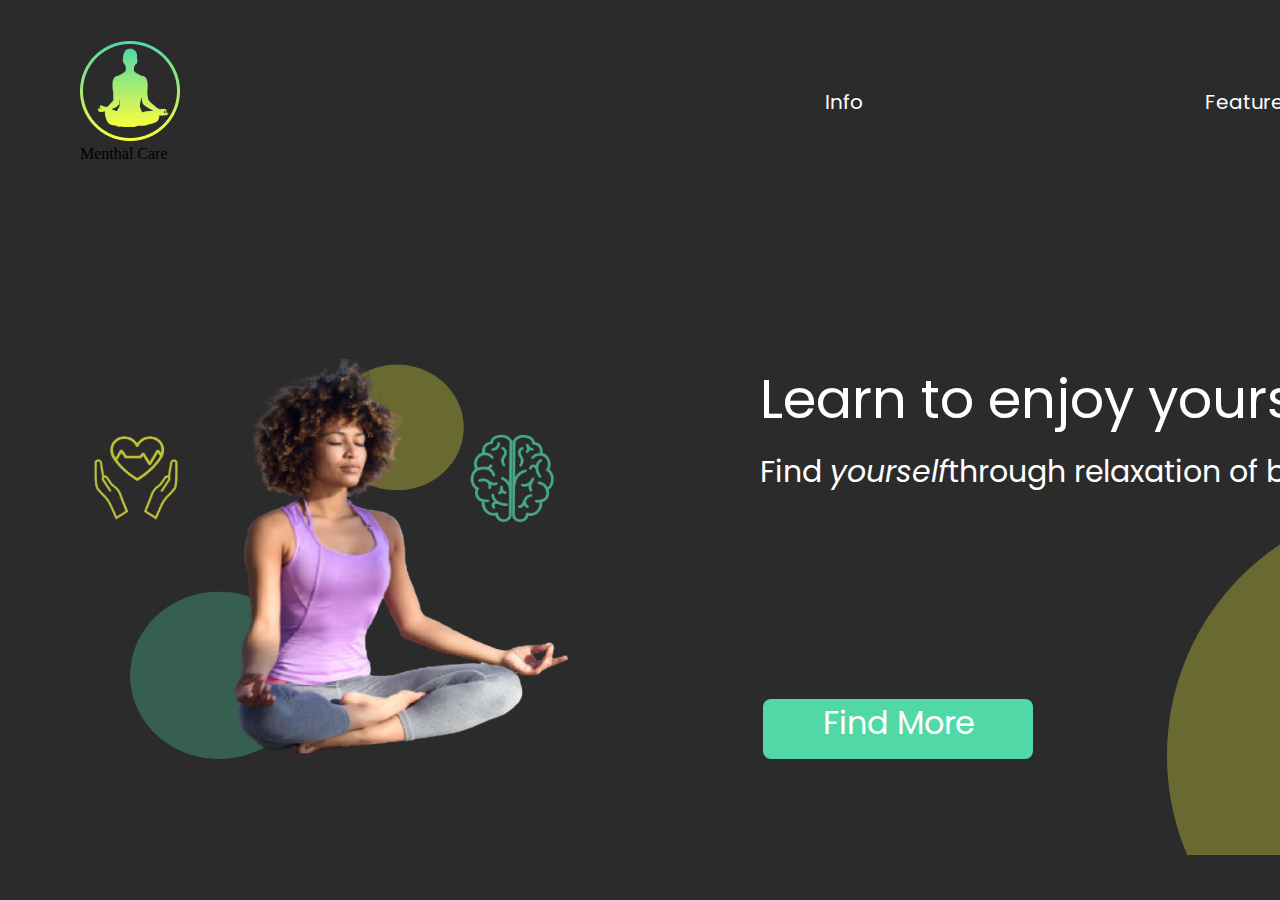
==== index.html @ 7956b2cd "added link for header" ====
<!DOCTYPE html>
<html lang="en">
<head>
    <link rel="shortcut icon" href="assets/images/favicon-32x32.png">
    <link rel="preconnect" href="https://fonts.googleapis.com">
    <link rel="preconnect" href="https://fonts.gstatic.com" crossorigin>
    <link href="https://fonts.googleapis.com/css2?family=Bai+Jamjuree:wght@200&family=Nunito:wght@300&family=Poppins:wght@200&display=swap" rel="stylesheet">
    <link rel="stylesheet" href="assets/css/style.css">
    <meta charset="UTF-8">
    <meta http-equiv="X-UA-Compatible" content="IE=edge">
    <meta name="viewport" content="width=device-width, initial-scale=1.0">
    <title>Menthal Care</title>
</head>
<body>
    <header id="main_h">
        <figure>
            <img src="assets/images/Logo.png" alt="">
            <figcaption>Menthal Care</figcaption>
        </figure>
        <nav>
            <a href="info.html">Info</a>
            <a href="features_page.html">Features</a>
            <a href="https://patient.info/forums">Q&A</a>
        </nav>
    </header>
    <section id="main_s">
        <img src="assets/images/hom_img.png" alt="img">
        <div>
            <h1>Learn to enjoy yourself</h1>
            <h3>Find <em>yourself</em>through relaxation of body and mind</h3>
            <a href="features_page.html">Find More</a>
        </div>
    </section>
    <footer>

    </footer>
    <img src="assets/images/Yellow_trapez.png" alt="fon img" id="crug1">
</body>
</html>
---- assets/css/style.css ----
body{
    background-color: #2B2B2B;
    width: 1520px;
    margin:0%;
    overflow-x: hidden;
}

a{
    text-decoration: none;
}

/*First page*/

header#main_h nav a#selected_page{
    color: #FBFF3F;
}

header#main_h{
    margin-top: 25px;
    margin-left: 40px;
    display:grid;
    grid-template-columns: 720px 760px;
}

header#main_h a{
    width: 315px;
    margin-left: 65px;
}

header#main_h a figure{
   display: grid;
   grid-template-columns: 45px 280px;
   margin: 0%;
   width: 315px;
}

header#main_h a figure figcaption{
    font-family: poppins ;
    font-size: 34px;
    font-weight: 400;
    width: 270px;
    margin-left: 15px;
    color: white;
}

header#main_h a figure img{
    width: 45px;
    height: 45px;
}

header#main_h nav{
    display: grid;
    grid-template-columns: auto auto auto;
    align-items: center;
}

header#main_h nav a{
    font-family: poppins;
    font-size: 20px;
    font-weight: 400;
    color: white;
}

header#main_h nav a:hover{ 
     color: #FBFF3F;
}

section#main_s{
    margin-top: 180px;
    display: grid;
    grid-template-columns: 1fr 1fr;
}

section#main_s img{
    width:500px ;
    height: 400px; 
    margin-left: 70px;
}

section#main_s div{
    display: grid;
    grid-template-rows: 90px 250px; 
}

section#main_s div h1{
    font-size: 54px;
    font-family: poppins;
    font-weight: 400;
    margin: 0px;
    color: white;
}

section#main_s div h3{
    margin: 0%;
    color: white;
    font-size: 30px;
    font-family: poppins;
    font-style: normal;
    font-weight: normal;
}

section#main_s div a{
    margin-left: 3px;
    color: #ffffff;
    font-size: 32px;
    font-family: poppins;
    border: 1px;
    border-radius: 0%;
    background-color: #50D8A7;
    width: 270px;
    text-align: center;
    border-radius: 8px;
    transition: border-radius 1.5s;
}

section#main_s div a:hover{
    margin-left: 3px;
    color: black;
    font-size: 32px;
    font-family: poppins;
    border: 1px;
    border-radius: 24px;
    background-color: #FBFF3F;
    width: 270px;
    text-align: center;
}

body img#crug1{
    position: absolute;
    transform: translate(1167px, -257px);
}

/*Second page*/

body div#features_buttons{
    display: grid;
    grid-template-columns: repeat(3, 1fr);
    grid-template-rows: auto auto;
    place-items: center;  
    margin-bottom: 280px;
}

body div#features_buttons h2#head_txt{
    grid-column-start: 1;
    grid-column-end: 4;
    margin-top: 35px;
    margin-left: 100px;
    font-family: poppins;
    font-size: 44px;
    font-weight: 400;
    color: white;
    justify-self: start;
}

body div#features_buttons a figure{
    background-color: #1B1B1B;
    display: grid;
    grid-template-rows: 1fr 1fr;
    width: 300px;
    height: 300px;
    margin: 0%;
    border:1px;
    border-radius: 0px;
    place-items: center;
    cursor: pointer;
    transition: background-color .3s;
    transition: border-radius .7s;
}

body div#features_buttons a figure:hover{
    background-color: white;
    display: grid;
    grid-template-rows: 1fr 1fr;
    width: 300px;
    height: 300px;
    border-radius: 25%;
    place-items: center;
    cursor: pointer;
}

body div#features_buttons a figure img{
    width: 150px;
    height: 150px;
    margin-top: 30px;
}

body div#features_buttons a figure:hover img{
    width: 150px;
    height: 150px;
    margin-top: 30px;
    filter: invert(100%);
}

body div#features_buttons a figure figcaption{
    text-align: center;
    font-family: poppins;
    font-size: 30px;
    font-weight: 700;
    color: white;
}

body div#features_buttons a figure:hover figcaption{
    text-align: center;
    font-family: poppins;
    font-size: 30px;
    font-weight: 700;
    color: #2B2B2B;
}

/*Section "what is meditation"*/

body section#section_definition{
    background-color: #50D8A7;
    width: 100%;
}

body section#section_definition div{
    display: grid;
    grid-template-columns: 1fr 1fr;
    grid-template-rows: 1fr 2fr 1fr;
}

body section#section_definition div h2{
    grid-column-start: 1;
    grid-column-end: 3;
    margin-top: 35px;
    margin-left: 100px;
    font-family: poppins;
    font-size: 44px;
    font-weight: 400;
    color: white;
    justify-self: start;
}

body section#section_definition div p{
    margin-left: 100px;
    font-family: poppins;
    font-size: 24px;
    font-weight: 400;
    color: white;
    justify-self: start;
    margin-top: 0%;
}

body section#section_definition div img{
    width: 600px;
    height: 400px;
    place-self: center;
}

body section#section_definition div a{
    color: black;
    background-color: #FBFF3F;
    width: 250px;
    height: 55px;
    margin-left: 100px;
    font-size: 32px;
    font-family: poppins;
    border: 1px;
    border-radius: 0%;
    text-align: center;
    border-radius: 8px;
    transition: background-color .4s;
    transition: color .4s;
}

body section#section_definition div a:hover{
    color: white;
    background-color: #1B1B1B;
    width: 250px;
    height: 55px;
    margin-left: 100px;
    font-size: 32px;
    font-family: poppins;
    border: 20px;
    text-align: center;
    border-radius: 8px;
}

/*Section methods of meditation*/

body section#section_methods{
    background-color: #FBFF3F;
}

body section#section_methods div{
    display: grid;
    grid-template-columns: 1fr 1fr;
    grid-template-rows: 1fr repeat(3, 2fr) 1fr;
    row-gap: 55px;
}

body section#section_methods h2{
    grid-column-start: 1;
    grid-column-end: 3;
    margin-top: 35px;
    margin-left: 100px;
    font-family: poppins;
    font-size: 44px;
    font-weight: 400;
    color: black;
    justify-self: start;
}

body section#section_methods p{
    font-family: poppins;
    font-size: 24px;
    font-weight: 400;
    color: black;
    justify-self: start;
    margin-top: 0%;
}

body section#section_methods p.container-right{
    font-family: poppins;
    font-size: 24px;
    font-weight: 400;
    color: black;
    justify-self: start;
    margin-top: 0%;
    margin-right: 100px ;
}

body section#section_methods p.container-left{
    font-family: poppins;
    font-size: 24px;
    font-weight: 400;
    color: black;
    justify-self: start;
    margin-top: 0%;
    margin-left: 100px ;
}

body section#section_methods div img.sec2_img{
    width: 500px;
    height: 280px;
    place-self: center;
}

body section#section_methods div a{
    grid-column-start: 1;
    grid-column-end: 3;
    place-self: center;
    color: black;
    background-color: #50D8A7;
    width: 250px;
    height: 55px;
    font-size: 32px;
    font-family: poppins;
    border: 1px;
    text-align: center;
    border-radius: 8px;
    transition: background-color .4s;
    transition: color .4s;
}

body section#section_methods div a:hover{
    color: white;
    background-color: #1B1B1B;
    width: 250px;
    height: 55px;
    font-size: 32px;
    font-family: poppins;
    border: 20px;
    border-radius: 0%;
    text-align: center;
    border-radius: 8px;
}

/*section benefits*/
body section#section_benefits{
    width: 100%;
    background-color: #ffffff;
}

body section#section_benefits div{
    display: grid;
    grid-template-columns: 1fr 1fr 1fr 1fr;
    grid-template-rows: 150px 1fr 125px;
    row-gap: 55px;
}

body section#section_benefits h2{
    grid-column-start: 1;
    grid-column-end: 5;
    margin-top: 35px;
    margin-left: 100px;
    font-family: poppins;
    font-size: 44px;
    font-weight: 400;
    color: black;
    justify-self: start;
}

body section#section_benefits div figure{
    display: grid;
    grid-template-rows: 1fr 160px;
    row-gap: 29px;
}

body section#section_benefits div figure img{
    width : 250px;
    height: 170px;
    place-self: center;
}

body section#section_benefits div figure figcaption{
    text-align: center;
    font-family: poppins;
    font-size: 30px;
    font-weight: 700;
    color: black;
}

body section#section_benefits div a{
    grid-column-start: 1;
    grid-column-end: 5;
    justify-self: end;   
    margin-right: 100px;
    color: white;
    background-color: #1B1B1B;
    width: 250px;
    height: 55px;
    font-size: 32px;
    font-family: poppins;
    border: 1px; 
    text-align: center;
    border-radius: 8px;
    transition: background-color .4s;
    transition: color .4s;
}

body section#section_benefits div a:hover{
    grid-column-start: 1;
    grid-column-end: 5;
    justify-self: end;
    margin-right: 100px;
    color: black;
    background-color: #50D8A7;
    width: 250px;
    height: 55px;
    font-size: 32px;
    font-family: poppins;
    border: 1px;
    text-align: center;
    border-radius: 8px; 
}
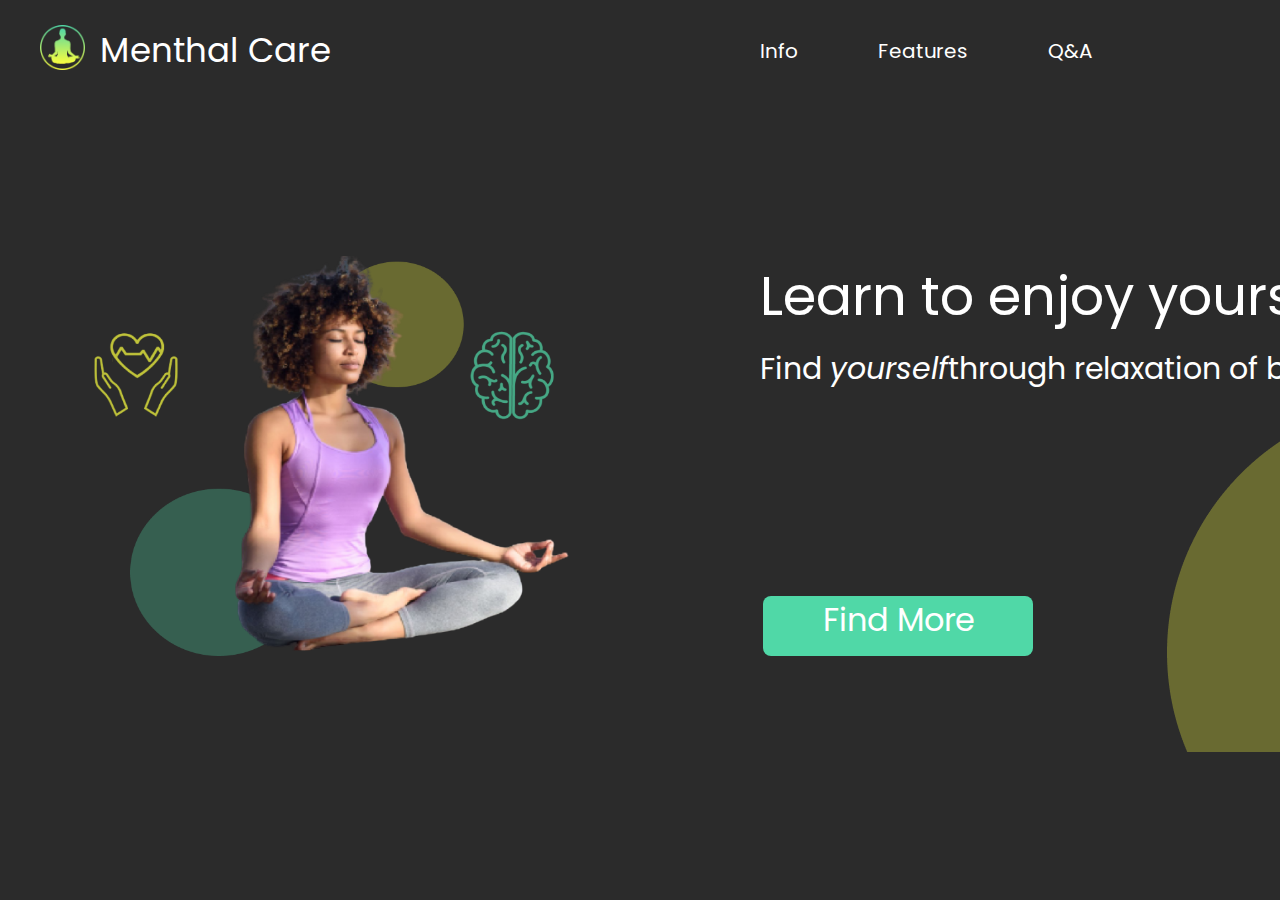
==== commit b5d69d8a: "fixed nav" ====
--- a/index.html
+++ b/index.html
@@ -13,10 +13,12 @@
 </head>
 <body>
     <header id="main_h">
-        <figure>
-            <img src="assets/images/Logo.png" alt="">
-            <figcaption>Menthal Care</figcaption>
-        </figure>
+        <a href="index.html">
+            <figure>
+                <img src="assets/images/Logo.png" alt="img">
+                <figcaption>Menthal Care</figcaption>
+            </figure>
+        </a>
         <nav>
             <a href="info.html">Info</a>
             <a href="features_page.html">Features</a>
@@ -28,7 +30,7 @@
         <div>
             <h1>Learn to enjoy yourself</h1>
             <h3>Find <em>yourself</em>through relaxation of body and mind</h3>
-            <a href="features_page.html">Find More</a>
+            <a href="info.html">Find More</a>
         </div>
     </section>
     <footer>
--- a/assets/css/style.css
+++ b/assets/css/style.css
@@ -22,11 +22,6 @@
     grid-template-columns: 720px 760px;
 }
 
-header#main_h a{
-    width: 315px;
-    margin-left: 65px;
-}
-
 header#main_h a figure{
    display: grid;
    grid-template-columns: 45px 280px;
@@ -52,6 +47,8 @@
     display: grid;
     grid-template-columns: auto auto auto;
     align-items: center;
+    justify-content: start;
+    column-gap: 80px;
 }
 
 header#main_h nav a{
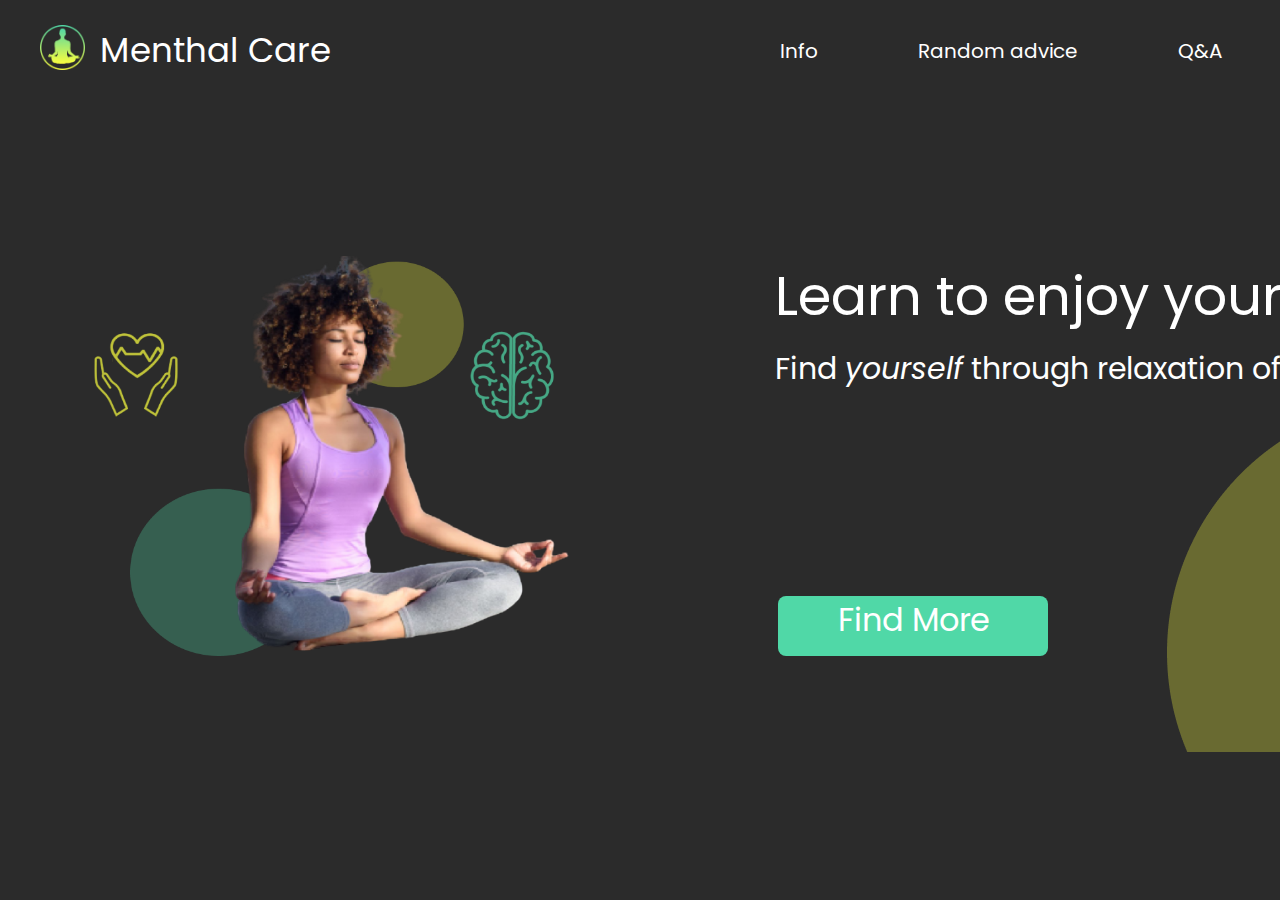
==== commit a1076a89: "some nav fixes" ====
--- a/index.html
+++ b/index.html
@@ -21,21 +21,18 @@
         </a>
         <nav>
             <a href="info.html">Info</a>
-            <a href="features_page.html">Features</a>
-            <a href="https://patient.info/forums">Q&A</a>
+            <a href="random-advice.html">Random advice</a>
+            <a href="QA.html">Q&A</a>
         </nav>
     </header>
     <section id="main_s">
         <img src="assets/images/hom_img.png" alt="img">
         <div>
             <h1>Learn to enjoy yourself</h1>
-            <h3>Find <em>yourself</em>through relaxation of body and mind</h3>
+            <h3>Find <em>yourself</em> through relaxation of body and mind</h3>
             <a href="info.html">Find More</a>
         </div>
     </section>
-    <footer>
-
-    </footer>
     <img src="assets/images/Yellow_trapez.png" alt="fon img" id="crug1">
 </body>
 </html>
--- a/assets/css/style.css
+++ b/assets/css/style.css
@@ -5,6 +5,10 @@
     overflow-x: hidden;
 }
 
+a, div, h1, h2, h3, p{
+    font-family: poppins;
+}
+
 a{
     text-decoration: none;
 }
@@ -19,7 +23,7 @@
     margin-top: 25px;
     margin-left: 40px;
     display:grid;
-    grid-template-columns: 720px 760px;
+    grid-template-columns: repeat(2, 1fr);
 }
 
 header#main_h a figure{
@@ -30,7 +34,6 @@
 }
 
 header#main_h a figure figcaption{
-    font-family: poppins ;
     font-size: 34px;
     font-weight: 400;
     width: 270px;
@@ -48,11 +51,10 @@
     grid-template-columns: auto auto auto;
     align-items: center;
     justify-content: start;
-    column-gap: 80px;
+    column-gap: 100px;
 }
 
 header#main_h nav a{
-    font-family: poppins;
     font-size: 20px;
     font-weight: 400;
     color: white;
@@ -69,7 +71,7 @@
 }
 
 section#main_s img{
-    width:500px ;
+    width: 500px;
     height: 400px; 
     margin-left: 70px;
 }
@@ -77,11 +79,11 @@
 section#main_s div{
     display: grid;
     grid-template-rows: 90px 250px; 
+    margin-left: 15px;
 }
 
 section#main_s div h1{
     font-size: 54px;
-    font-family: poppins;
     font-weight: 400;
     margin: 0px;
     color: white;
@@ -91,7 +93,6 @@
     margin: 0%;
     color: white;
     font-size: 30px;
-    font-family: poppins;
     font-style: normal;
     font-weight: normal;
 }
@@ -100,7 +101,6 @@
     margin-left: 3px;
     color: #ffffff;
     font-size: 32px;
-    font-family: poppins;
     border: 1px;
     border-radius: 0%;
     background-color: #50D8A7;
@@ -111,15 +111,10 @@
 }
 
 section#main_s div a:hover{
-    margin-left: 3px;
-    color: black;
-    font-size: 32px;
-    font-family: poppins;
+    color: black;
     border: 1px;
     border-radius: 24px;
     background-color: #FBFF3F;
-    width: 270px;
-    text-align: center;
 }
 
 body img#crug1{
@@ -142,7 +137,6 @@
     grid-column-end: 4;
     margin-top: 35px;
     margin-left: 100px;
-    font-family: poppins;
     font-size: 44px;
     font-weight: 400;
     color: white;
@@ -182,25 +176,17 @@
 }
 
 body div#features_buttons a figure:hover img{
-    width: 150px;
-    height: 150px;
-    margin-top: 30px;
     filter: invert(100%);
 }
 
 body div#features_buttons a figure figcaption{
     text-align: center;
-    font-family: poppins;
     font-size: 30px;
     font-weight: 700;
     color: white;
 }
 
 body div#features_buttons a figure:hover figcaption{
-    text-align: center;
-    font-family: poppins;
-    font-size: 30px;
-    font-weight: 700;
     color: #2B2B2B;
 }
 
@@ -222,7 +208,6 @@
     grid-column-end: 3;
     margin-top: 35px;
     margin-left: 100px;
-    font-family: poppins;
     font-size: 44px;
     font-weight: 400;
     color: white;
@@ -231,7 +216,6 @@
 
 body section#section_definition div p{
     margin-left: 100px;
-    font-family: poppins;
     font-size: 24px;
     font-weight: 400;
     color: white;
@@ -264,14 +248,6 @@
 body section#section_definition div a:hover{
     color: white;
     background-color: #1B1B1B;
-    width: 250px;
-    height: 55px;
-    margin-left: 100px;
-    font-size: 32px;
-    font-family: poppins;
-    border: 20px;
-    text-align: center;
-    border-radius: 8px;
 }
 
 /*Section methods of meditation*/
@@ -292,7 +268,6 @@
     grid-column-end: 3;
     margin-top: 35px;
     margin-left: 100px;
-    font-family: poppins;
     font-size: 44px;
     font-weight: 400;
     color: black;
@@ -300,7 +275,6 @@
 }
 
 body section#section_methods p{
-    font-family: poppins;
     font-size: 24px;
     font-weight: 400;
     color: black;
@@ -309,7 +283,6 @@
 }
 
 body section#section_methods p.container-right{
-    font-family: poppins;
     font-size: 24px;
     font-weight: 400;
     color: black;
@@ -319,7 +292,6 @@
 }
 
 body section#section_methods p.container-left{
-    font-family: poppins;
     font-size: 24px;
     font-weight: 400;
     color: black;
@@ -343,7 +315,6 @@
     width: 250px;
     height: 55px;
     font-size: 32px;
-    font-family: poppins;
     border: 1px;
     text-align: center;
     border-radius: 8px;
@@ -354,14 +325,6 @@
 body section#section_methods div a:hover{
     color: white;
     background-color: #1B1B1B;
-    width: 250px;
-    height: 55px;
-    font-size: 32px;
-    font-family: poppins;
-    border: 20px;
-    border-radius: 0%;
-    text-align: center;
-    border-radius: 8px;
 }
 
 /*section benefits*/
@@ -382,7 +345,6 @@
     grid-column-end: 5;
     margin-top: 35px;
     margin-left: 100px;
-    font-family: poppins;
     font-size: 44px;
     font-weight: 400;
     color: black;
@@ -403,7 +365,6 @@
 
 body section#section_benefits div figure figcaption{
     text-align: center;
-    font-family: poppins;
     font-size: 30px;
     font-weight: 700;
     color: black;
@@ -419,7 +380,6 @@
     width: 250px;
     height: 55px;
     font-size: 32px;
-    font-family: poppins;
     border: 1px; 
     text-align: center;
     border-radius: 8px;
@@ -428,17 +388,111 @@
 }
 
 body section#section_benefits div a:hover{
-    grid-column-start: 1;
-    grid-column-end: 5;
-    justify-self: end;
-    margin-right: 100px;
     color: black;
     background-color: #50D8A7;
+}
+
+footer{
+    width: 100%;
+    background-color: #2B2B2B;
+}
+
+/*Q&A page*/
+
+section#questionSearch{
+    margin-top: 30px;
+    margin-left: 40px;
+    display: grid;
+    grid-template-columns: 720px 1fr;
+}
+
+section#questionSearch input{
+    height: 35px;
+    border-radius: 10px;
+    background-color: #1B1B1B;
+    color:white;
+    font-size: 20px;
+    border-color: none;
+    margin-left: 60px;
+}
+
+section#questionSearch a#yourQuestion{
+    justify-self: flex-end;
     width: 250px;
-    height: 55px;
-    font-size: 32px;
-    font-family: poppins;
+    height: 45px;
+    font-size: 26px;
     border: 1px;
-    text-align: center;
-    border-radius: 8px; 
-}
+    color: white;
+    background-color: #50D8A7;
+    text-align: center;
+    border-radius: 8px;
+    transition: all, .1s;
+}
+
+section#questionSearch a#yourQuestion:hover{
+    background-color: #1B1B1B;
+}
+
+[type="text"] {
+    padding: 4px;
+    -webkit-box-shadow: 0 0 3px 2px #1B1B1B;
+    -moz-box-shadow: 0 0 3px 2px #1B1B1B;
+    box-shadow: 0 0 3px 2px #1B1B1B;
+    border: 1px solid gray; 
+    transition: all .3s;
+}
+[type="text"]:focus {
+    outline: none; 
+    border: 2px solid;
+    -webkit-box-shadow: 0 0 3px 2px #50D8A7;
+    -moz-box-shadow: 0 0 3px 2px #50D8A7;
+    box-shadow: 0 0 3px 2px #50D8A7;
+    border-color: #50D8A7;
+}
+
+#popularQuestions{
+    display: grid;
+    grid-template-columns: 1;
+    grid-template-rows: repeat(6, auto);
+}
+
+#popularQuestionTitle{
+    margin-top: 35px;
+    font-size: 44px;
+    font-weight: 400;
+    color: white;
+    justify-self: start;
+}
+
+#popularQuestions{
+    font-size: 24px;
+    margin-left: 100px;
+    margin-right: 30px;
+}
+
+#popularQuestions p{
+    margin-left: 15px;
+}
+
+.darkQuestion{
+    background-color: #1B1B1B;
+    cursor: pointer;
+    position: relative;
+    color: white;
+    transition: all .3s;
+}
+
+.darkQuestion:hover{
+    font-size: 26px;
+}
+
+.colorfulQuestion{
+    background: linear-gradient(#50D8A7, #FBFF3F) ;
+    cursor: pointer;
+    position: relative;
+    transition: all .3s;
+}
+
+.colorfulQuestion:hover{
+    font-size: 26px;
+}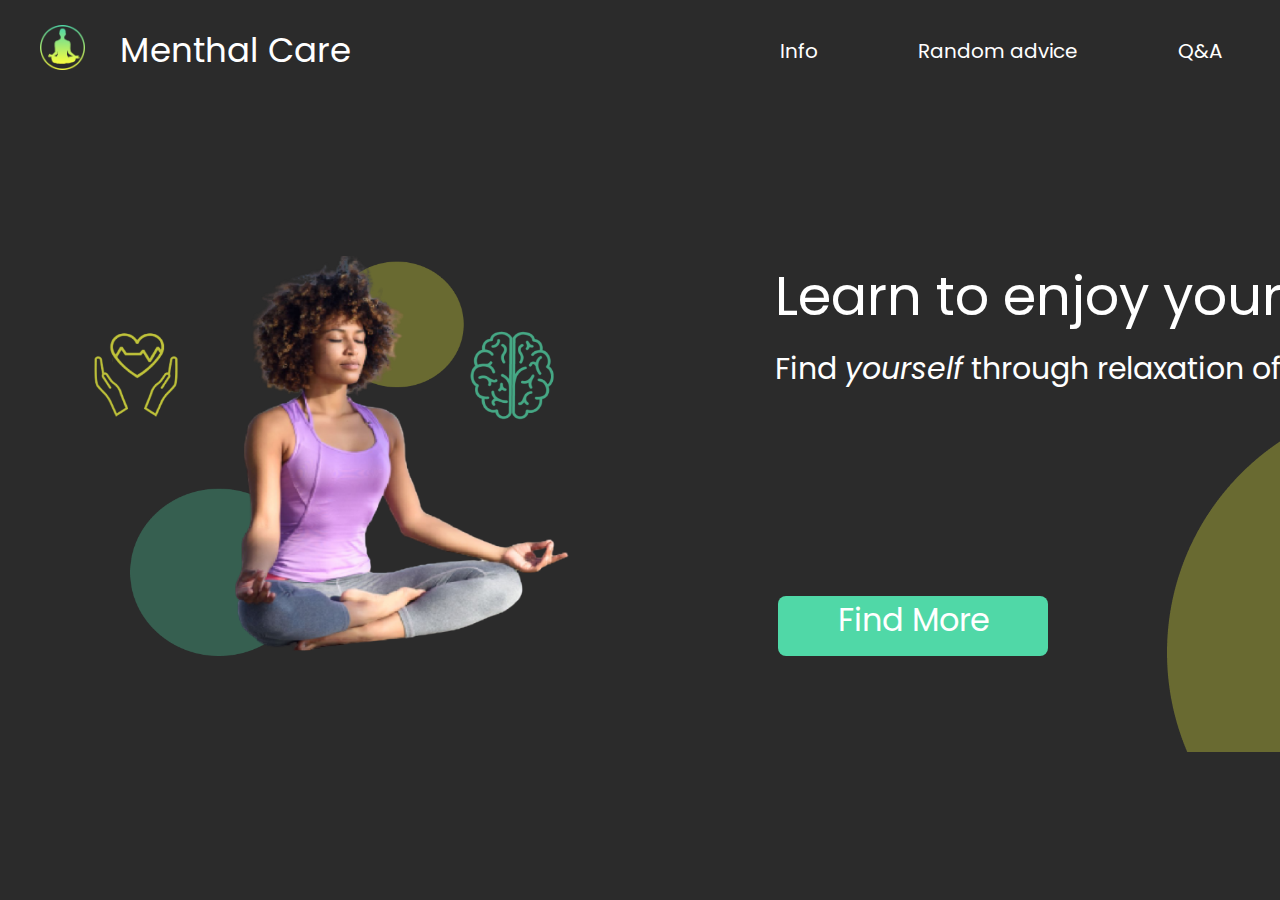
==== commit c0b0acda: "formated js again" ====
--- a/index.html
+++ b/index.html
@@ -13,7 +13,7 @@
 </head>
 <body>
     <header id="main_h">
-        <a href="index.html">
+        <a href="index.html" class="headerTitle">
             <figure>
                 <img src="assets/images/Logo.png" alt="img">
                 <figcaption>Menthal Care</figcaption>
--- a/assets/css/style.css
+++ b/assets/css/style.css
@@ -11,6 +11,7 @@
 
 a{
     text-decoration: none;
+    text-align: center;
 }
 
 /*First page*/
@@ -41,6 +42,10 @@
     color: white;
 }
 
+header#main_h a.headerTitle{
+    width: 310px;
+}
+
 header#main_h a figure img{
     width: 45px;
     height: 45px;
@@ -101,11 +106,8 @@
     margin-left: 3px;
     color: #ffffff;
     font-size: 32px;
-    border: 1px;
-    border-radius: 0%;
     background-color: #50D8A7;
     width: 270px;
-    text-align: center;
     border-radius: 8px;
     transition: border-radius 1.5s;
 }
@@ -180,7 +182,6 @@
 }
 
 body div#features_buttons a figure figcaption{
-    text-align: center;
     font-size: 30px;
     font-weight: 700;
     color: white;
@@ -236,13 +237,8 @@
     height: 55px;
     margin-left: 100px;
     font-size: 32px;
-    font-family: poppins;
-    border: 1px;
-    border-radius: 0%;
-    text-align: center;
     border-radius: 8px;
-    transition: background-color .4s;
-    transition: color .4s;
+    transition: all .4s;
 }
 
 body section#section_definition div a:hover{
@@ -315,11 +311,8 @@
     width: 250px;
     height: 55px;
     font-size: 32px;
-    border: 1px;
-    text-align: center;
     border-radius: 8px;
-    transition: background-color .4s;
-    transition: color .4s;
+    transition: all .4s;
 }
 
 body section#section_methods div a:hover{
@@ -380,11 +373,8 @@
     width: 250px;
     height: 55px;
     font-size: 32px;
-    border: 1px; 
-    text-align: center;
     border-radius: 8px;
-    transition: background-color .4s;
-    transition: color .4s;
+    transition: all .4s;
 }
 
 body section#section_benefits div a:hover{
@@ -421,11 +411,10 @@
     width: 250px;
     height: 45px;
     font-size: 26px;
-    border: 1px;
     color: white;
     background-color: #50D8A7;
-    text-align: center;
     border-radius: 8px;
+    margin-right: 30px;
     transition: all, .1s;
 }
 
@@ -495,4 +484,49 @@
 
 .colorfulQuestion:hover{
     font-size: 26px;
-}+}
+
+/*Random advice page*/
+#randomSection{
+    display: grid;
+    margin: auto;
+    margin-top: 100px;
+    width: 70%;
+    place-items: center;
+    border: 3px solid white;
+}
+
+.text-box{
+    margin-top: 20px;
+    margin-bottom: 20px;
+    width: 80%;
+    height: 170px;
+    color: white;
+    text-align: center;
+}
+
+.text-box h2{
+    font-size: 32px;
+}
+
+#randomButton{
+    background: linear-gradient(to right,#50D8A7,#9AE97A, #FBFF3F);
+    background-size: 200%;
+    color: black;
+    width: 250px;
+    padding-top: 10px;
+    padding-bottom: 10px;
+    font-size: 28px;
+    border-radius: 8px;
+    margin-bottom: 30px;
+    margin-top: 20px;
+    text-transform: uppercase;
+    transition: .5s;
+}
+
+#randomButton:hover{
+    background-position-x: 100%;
+}
+
+/*Footer*/
+
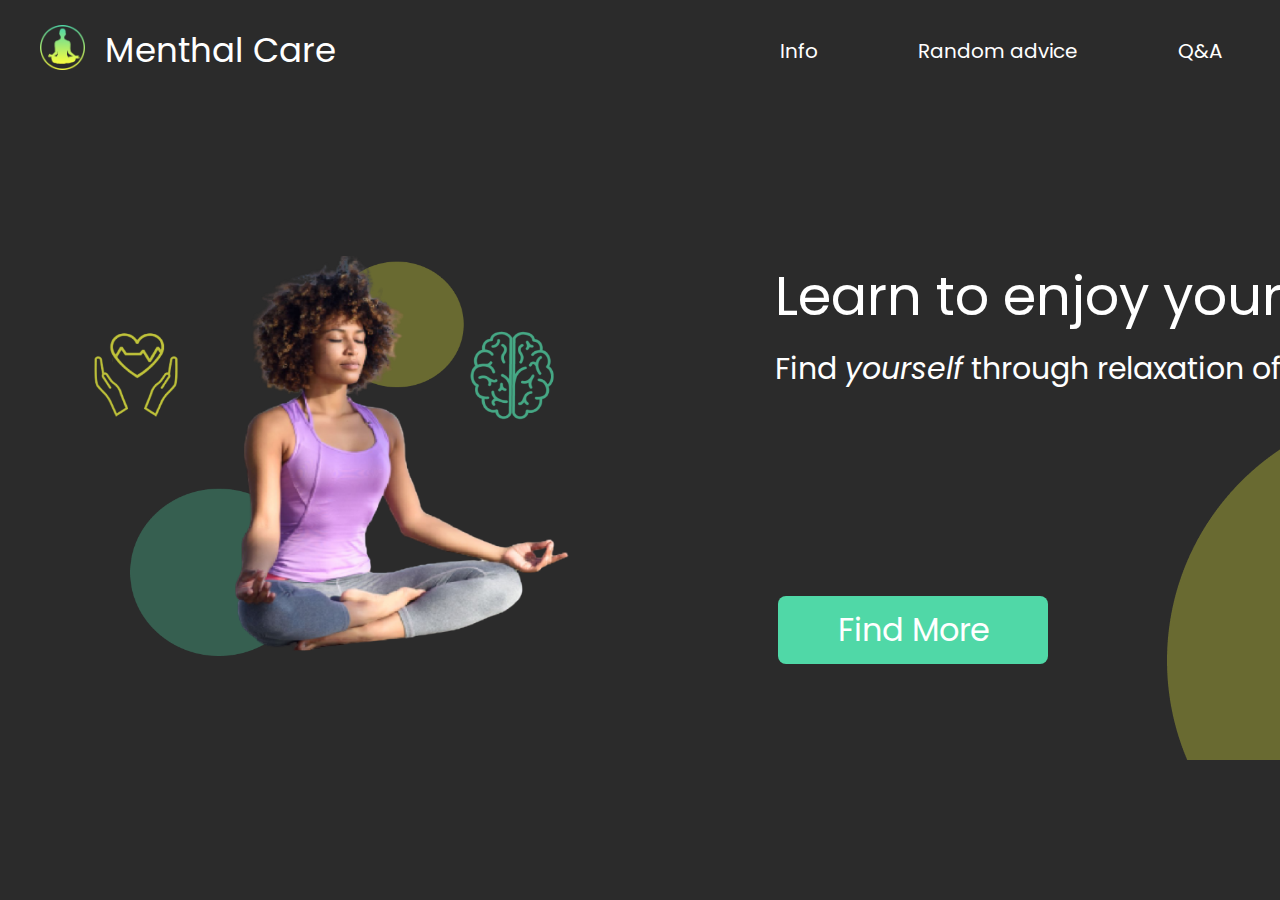
==== commit c1deca33: "added About Us page, fixed nav in cSS for 4 pages" ====
--- a/index.html
+++ b/index.html
@@ -23,6 +23,7 @@
             <a href="info.html">Info</a>
             <a href="random-advice.html">Random advice</a>
             <a href="QA.html">Q&A</a>
+            <a href="AboutUs.html">About Us</a>
         </nav>
     </header>
     <section id="main_s">
--- a/assets/css/style.css
+++ b/assets/css/style.css
@@ -38,7 +38,6 @@
     font-size: 34px;
     font-weight: 400;
     width: 270px;
-    margin-left: 15px;
     color: white;
 }
 
@@ -53,7 +52,7 @@
 
 header#main_h nav{
     display: grid;
-    grid-template-columns: auto auto auto;
+    grid-template-columns: repeat(4, auto);
     align-items: center;
     justify-content: start;
     column-gap: 100px;
@@ -108,14 +107,15 @@
     font-size: 32px;
     background-color: #50D8A7;
     width: 270px;
+    padding-top: 10px;
+    padding-bottom: 10px;
+    height: auto;
     border-radius: 8px;
-    transition: border-radius 1.5s;
 }
 
 section#main_s div a:hover{
     color: black;
     border: 1px;
-    border-radius: 24px;
     background-color: #FBFF3F;
 }
 
@@ -457,6 +457,7 @@
     font-size: 24px;
     margin-left: 100px;
     margin-right: 30px;
+    margin-bottom: 40px;
 }
 
 #popularQuestions p{
@@ -490,6 +491,7 @@
 #randomSection{
     display: grid;
     margin: auto;
+    margin-bottom: 250px;
     margin-top: 100px;
     width: 70%;
     place-items: center;
@@ -529,4 +531,77 @@
 }
 
 /*Footer*/
-
+footer{
+    display: grid;
+    grid-template-columns: 330px 1fr;
+    background-color: #1B1B1B;
+    padding-bottom: 20px;
+}
+
+.innerFooter1{
+    margin-left: 40px;
+    margin-top: 30px;
+}
+
+.innerFooter1 a figure{
+   display: grid;
+   grid-template-columns: 45px 280px;
+   margin: 0%;
+   width: 320px;
+   margin-bottom: 10px;
+}
+
+.innerFooter1 a figure figcaption{
+    font-size: 34px;
+    font-weight: 400;
+    width: 250px;
+    color: white;
+    text-align: end;
+}
+
+.innerFooter1 a figure img{
+    width: 45px;
+    height: 45px;
+}
+
+#underFooterTitle{
+    display: grid;
+    grid-template-columns: auto 15px auto;
+    margin-left: 45px;
+}
+
+#underFooterTitle a{
+    color: white;
+    font-family: Times;
+    font-weight: 50;
+}
+
+#dot{
+    height: 8px;
+    width: 8px;
+    background-color: white;
+    border-radius: 50%;
+    place-self: center;
+}
+
+.innerFooter2{
+    color: white;
+    display: grid;
+    grid-template-rows: auto auto 45px;
+    justify-items: end;
+    margin-right: 30px;
+    margin-top: 25px;
+}
+
+#socialMedia{
+    display: grid;
+    grid-template-columns: repeat(3, auto);
+    column-gap: 15px;
+}
+
+#socialMedia a img{
+    width: 45px;
+    height: auto;
+}
+
+/*About us page*/
